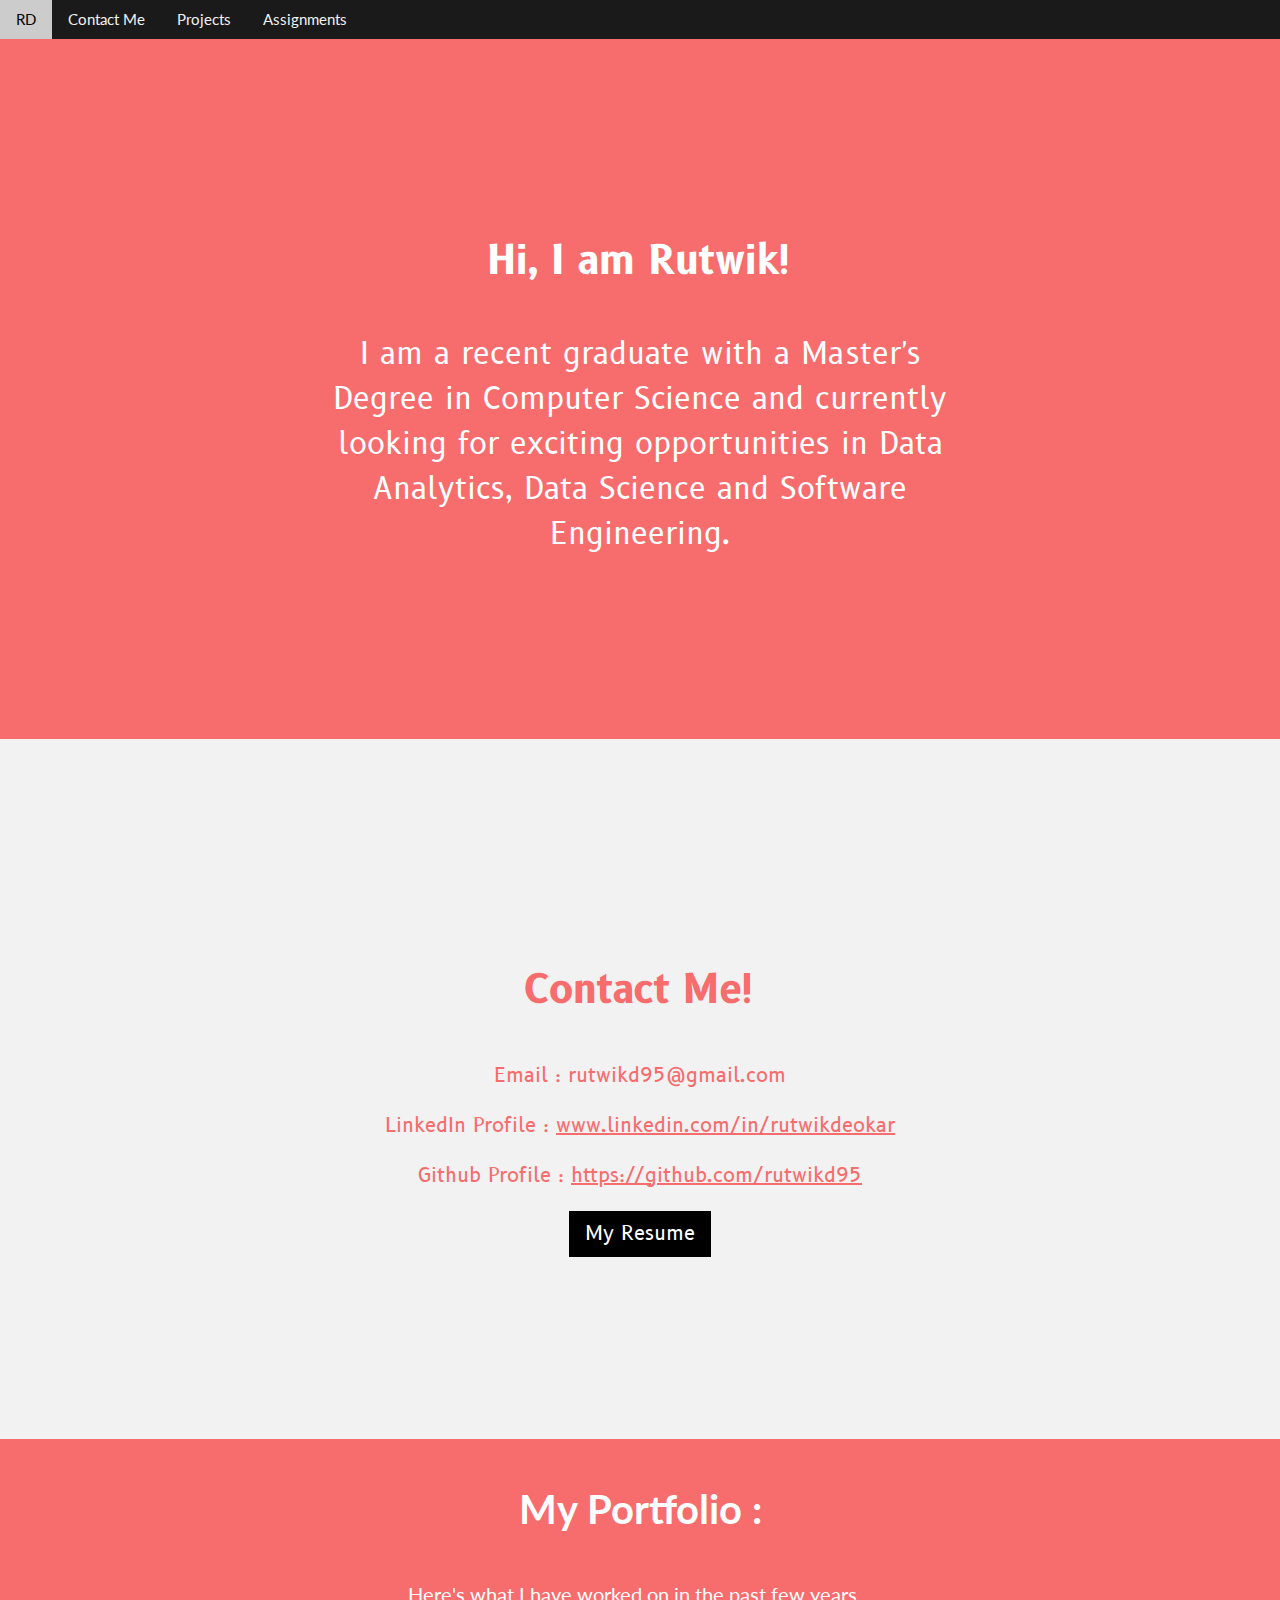
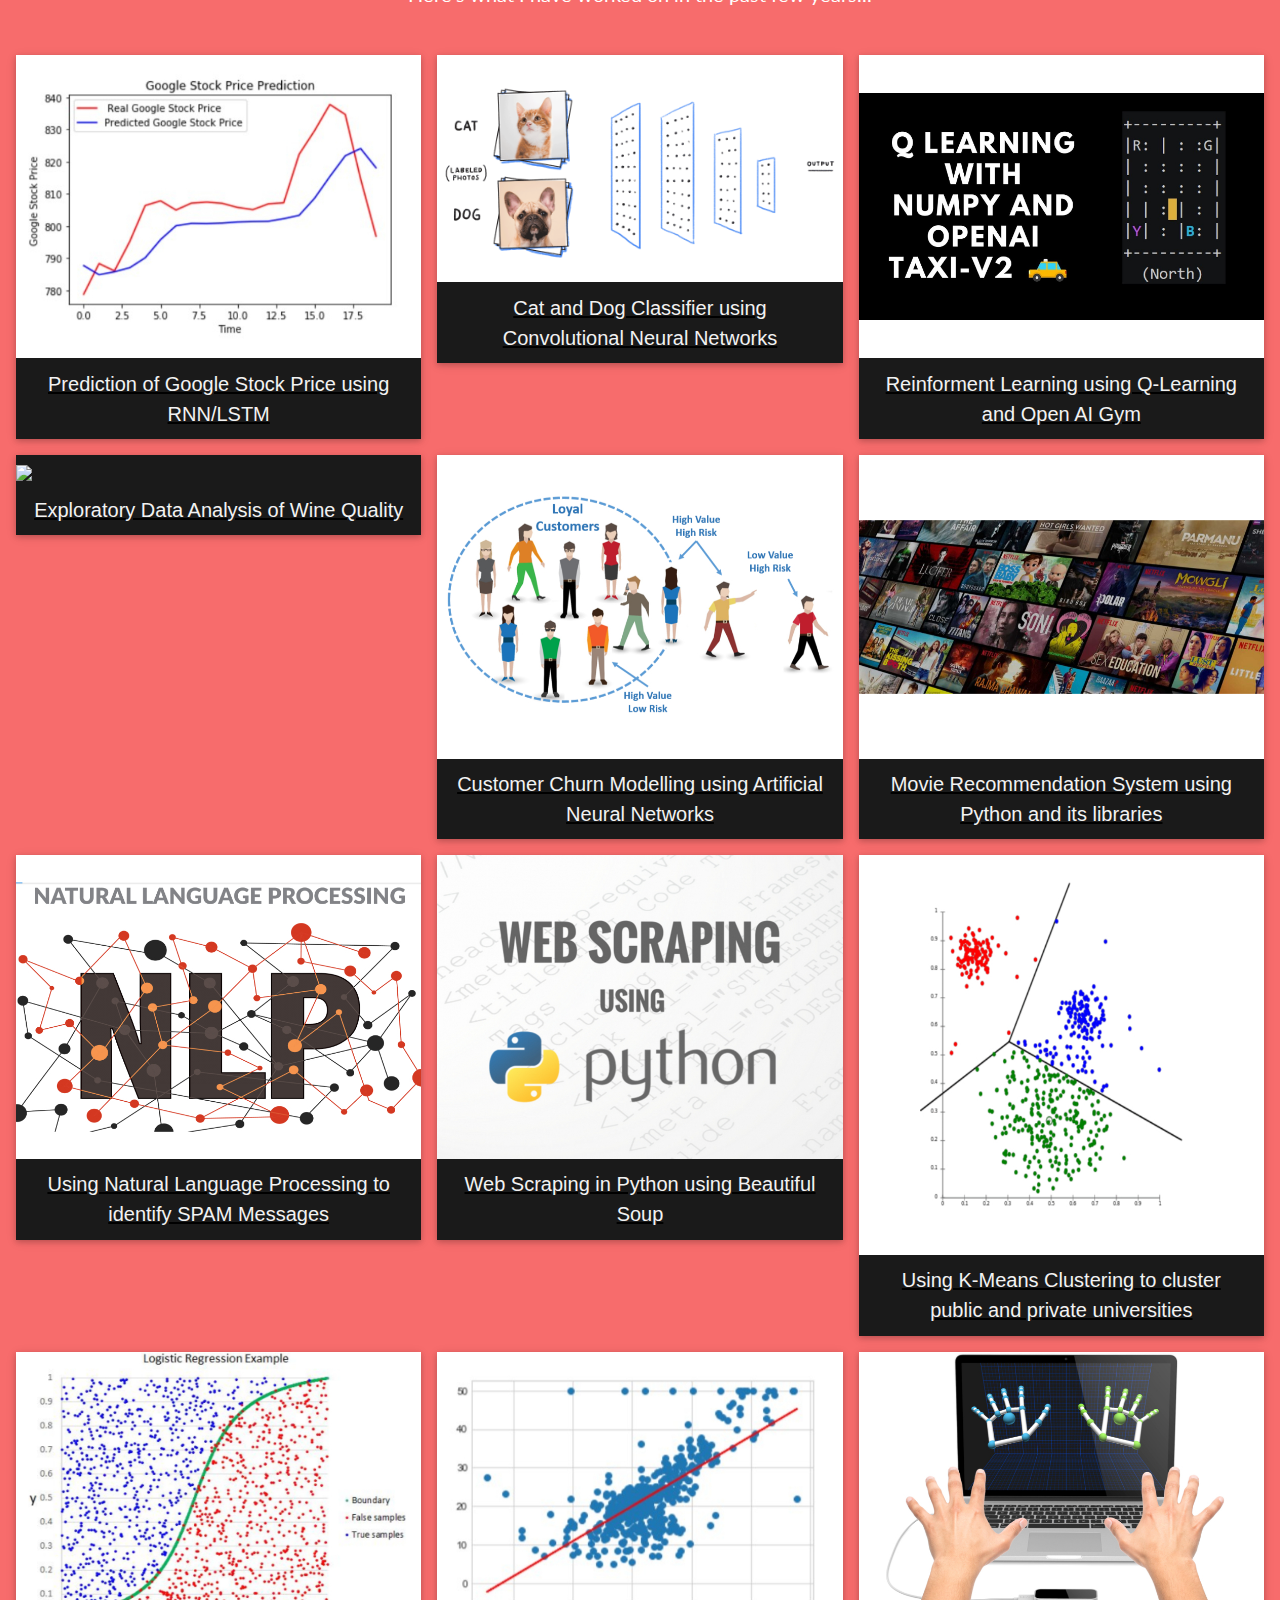
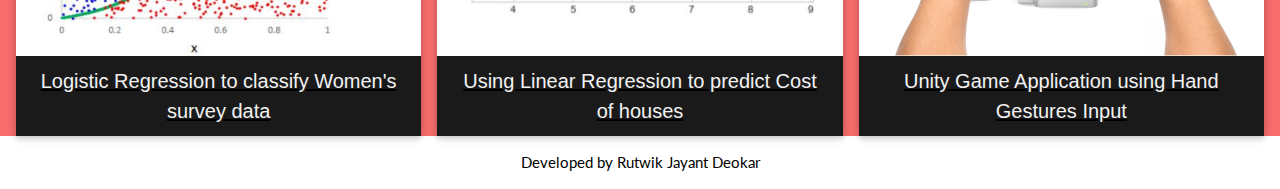
==== index.html @ 6bbfde4a "Commit" ====
<!DOCTYPE html>
<html lang="en">
<title>Rutwik Deokar's Github Pages</title>
<meta charset="UTF-8">
<meta name="viewport" content="width=device-width, initial-scale=1">
<link rel="stylesheet" href="https://www.w3schools.com/w3css/4/w3.css">
<link rel="stylesheet" href="https://fonts.googleapis.com/css?family=Lato">
<link rel="stylesheet" href="https://cdnjs.cloudflare.com/ajax/libs/font-awesome/4.7.0/css/font-awesome.min.css">
<link href="https://fonts.googleapis.com/css?family=B612&display=swap" rel="stylesheet">
<link href="https://fonts.googleapis.com/css?family=Varela&display=swap" rel="stylesheet">
<link type="text/css" rel="stylesheet" href="css/style.css" >
<style>
body {font-family: "Lato", sans-serif}
.mySlides {display: none}
</style>
<body>

<!-- NAVBAR -->
<div class="w3-bar " id="navbar_text">
  <a href="#intro_page" class="w3-bar-item w3-button w3-mobile">RD</a>
  <a href="#contact_page" class="w3-bar-item w3-button w3-mobile">Contact Me</a>
  <a href="#project_page" class="w3-bar-item w3-button w3-mobile">Projects</a>
  <a href="https://rutwikd95.github.io/hw4/" class="w3-bar-item w3-button w3-mobile">Assignments</a>
  
</div>

<!-- INTRO PAGE -->
<div class="w3-display-container" id="intro_page">
  <div class="w3-container w3-animate-opacity" style="height: 700px">
    <div class="w3-display-middle">
      <!-- <img src="images/my_avtar.jpg" class="w3-round" alt="my_avtar", style="width: 200px; height: 260px;"> -->
      <p style="text-align: center; color: white; font-size: 40px; "> <b>Hi, I am Rutwik!</b></p>
      <p style="text-align: center;color: white">I am a recent graduate with a Master's Degree in Computer Science and currently looking for exciting opportunities in Data Analytics, Data Science and Software Engineering.</p>
    </div>
  </div>
</div>


<!-- CONTACT PAGE -->

<div class="w3-display-container" id="contact_page">
  <div class="w3-container " style="height: 700px">
    <div class="w3-display-middle w3-animate-opacity" id="contact_page_text" >
      <p style="text-align: center ; font-size: 40px;"><b>Contact Me!</b></p>
      <p style="text-align: center;">Email : rutwikd95@gmail.com</p>

      <p style="text-align: center;">LinkedIn Profile : 
      <a href="https://www.linkedin.com/in/rutwikdeokar/">www.linkedin.com/in/rutwikdeokar</a></p>

      <p style="text-align: center;">Github Profile : <a href="https://github.com/rutwikd95">https://github.com/rutwikd95</a></p>
          
      <div class="w3-center">
          <a href="files/Rutwik_J_Deokar Resume.pdf" class="w3-btn w3-black">My Resume</a>
      </div>



    </div>
  </div>
</div>

<!-- PROJECTS PAGE -->

<div class="w3-display-container" id="project_page">
  <div class="w3-container " style="height: 200px">
    <div class="w3-display-topmiddle">
      <p style="text-align: center; color: white ; font-size: 40px;"><b>My Portfolio :</b></p>
      <p style="text-align: center;color: white;">Here's what I have worked on in the past few years...</p>
    </div>
  </div>


  <div class="w3-display-container " style="height: 100%">


   <div class="w3-row-padding w3-margin-top">


     <div class="w3-third">
      <a href="https://github.com/rutwikd95/Prediction-of-Google-stock-price-using-RNN-and-LSTM">
      <div class="w3-card w3-hover-opacity">
        <img src="project_images/Google Stock Price.jpg" style="width: 100%">
        <div class="w3-container w3-center">
          <h4>Prediction of Google Stock Price using RNN/LSTM</h4>
        </div>
      </div>
    </a>
     </div>
   
   

   
     <div class="w3-third">
      <a href="https://github.com/rutwikd95/Cat-and-Dog-Classifier-using-Convolutional-Neural-Network">
      <div class="w3-card w3-hover-opacity">
        <img src="project_images/Cat and Dog Classifier.gif" style="width: 100%">
        <div class="w3-container w3-center">
          <h4>Cat and Dog Classifier using Convolutional Neural Networks</h4>
        </div>
      </div>
    </a>
     </div>
   



  
     <div class="w3-third">
      <a href="https://github.com/rutwikd95/Reinforcement-Learning-OpenAi-Gym-Taxi-v2-using-Q-Learning">
      <div class="w3-card  w3-hover-opacity">
        <img src="project_images/reinforcement learning.jpg" style="width: 100%">
        <div class="w3-container w3-center">
          <h4>Reinforment Learning using Q-Learning and Open AI Gym</h4>
        </div>
      </div>
    </a>
     </div>
   
  </div>


  <div class="w3-row-padding w3-margin-top">


     <div class="w3-third">
      <a href="https://github.com/rutwikd95/EDA-of-Wine-Data-Set-and-Prediction-of-Wine-Quality">
      <div class="w3-card  w3-hover-opacity">
        <img src="project_images/wine EDA.jpg" style="width: 100%">
        <div class="w3-container w3-center">
          <h4>Exploratory Data Analysis of Wine Quality</h4>
        </div>
      </div>
    </a>
     </div>
   
   

   
     <div class="w3-third">
      <a href="https://github.com/rutwikd95/Customer-Churn-Modelling-using-Artificial-Neural-Network">
      <div class="w3-card  w3-hover-opacity">
        <img src="project_images/Customer Churn Modelling.jpg" style="width: 100%">
        <div class="w3-container w3-center">
          <h4>Customer Churn Modelling using Artificial Neural Networks</h4>
        </div>
      </div>
    </a>
     </div>
   



  
     <div class="w3-third">
      <a href="https://github.com/rutwikd95/Movie-Recommender-System-in-Python">
      <div class="w3-card  w3-hover-opacity">
        <img src="project_images/Movie Recommendation System.jpg" style="width: 100%">
        <div class="w3-container w3-center">
          <h4>Movie Recommendation System using Python and its libraries</h4>
        </div>
      </div>
    </a>
     </div>
   
  </div>

  <div class="w3-row-padding w3-margin-top">


     <div class="w3-third">
      <a href="https://github.com/rutwikd95/Natural-Language-Processing-in-Python">
      <div class="w3-card w3-hover-opacity">
        <img src="project_images/NLP.jpg" style="width: 100%">
        <div class="w3-container w3-center">
          <h4>Using Natural Language Processing to identify SPAM Messages</h4>
        </div>
      </div>
    </a>
     </div>
   
   

   
     <div class="w3-third">
      <a href="https://github.com/rutwikd95/Web-Scraping-in-Python">
      <div class="w3-card w3-hover-opacity">
        <img src="project_images/Web scraping.jpg" style="width: 100%">
        <div class="w3-container w3-center">
          <h4>Web Scraping in Python using Beautiful Soup</h4>
        </div>
      </div>
    </a>
     </div>
   



  
     <div class="w3-third">
      <a href="https://github.com/rutwikd95/K-Means-Clustering-on-College-Dataset">
      <div class="w3-card w3-hover-opacity">
        <img src="project_images/K means clustering.jpg" style="width: 100% ; height: 400px">
        <div class="w3-container w3-center">
          <h4>Using K-Means Clustering to cluster public and private universities </h4>
        </div>
      </div>
    </a>
     </div>
   
  </div>

  <div class="w3-row-padding w3-margin-top">


     <div class="w3-third">
      <a href="https://github.com/rutwikd95/Python-Logistic-Regression">
      <div class="w3-card  w3-hover-opacity">
        <img src="project_images/Logistic Regression.jpg" style="width: 100%">
        <div class="w3-container w3-center">
          <h4>Logistic Regression to classify Women's survey data</h4>
        </div>
      </div>
    </a>
     </div>
   
   

   
     <div class="w3-third">
      <a href="https://github.com/rutwikd95/Supervised-Learning-Linear-Regression-Boston-House-Prices-Dataset">
      <div class="w3-card  w3-hover-opacity">
        <img src="project_images/Linear Regression.jpg" style="width: 100%">
        <div class="w3-container w3-center">
          <h4>Using Linear Regression to predict Cost of houses</h4>
        </div>
      </div>
    </a>
     </div>
   



  
     <div class="w3-third">
      <a href="https://github.com/rutwikd95/Dump-the-answer-project">
      <div class="w3-card  w3-hover-opacity">
        <img src="project_images/Dump the answer.jpg" style="width: 100%">
        <div class="w3-container w3-center">
          <h4>Unity Game Application using Hand Gestures Input</h4>
        </div>
      </div>
    </a>
     </div>
   
  </div>



  </div>
</div>


<div class="w3-container w3-white w3-center w3-teal">
  <h5></h5>
  <p>Developed by Rutwik Jayant Deokar</p>
</div>



</body>

</html>
---- css/style.css ----
html {
  scroll-behavior: smooth;
}

#intro_page {
	font-family: 'B612', sans-serif;
	font-size: 30px;
	background-color: #F76C6C;
}

#contact_page {
	/*font-family: 'Varela', sans-serif;*/
		font-family: 'B612', sans-serif;

		/*background-color: #F2F2F2;*/
	font-size: 20px;
	/*background-color: #F7B733*/
	background-color: #F2F2F2;
}

#contact_page_text {
	color: #F76C6C;

}


#project_page {
	/*background-color: #90CCF4;*/
	/*background-color: #4ABDAC;*/
	background-color:  #F76C6C;s
	font-family: 'B612', sans-serif;
	font-size: 20px;
}

.w3-card {
	
	/*background-color: #F2F2F2;*/
	/*background-color: black;*/

	color: #F2F2F2;
 	background-color: #1A1A1A;
}

#navbar_text {
	color: #F2F2F2;
	background-color:  #1A1A1A;
}
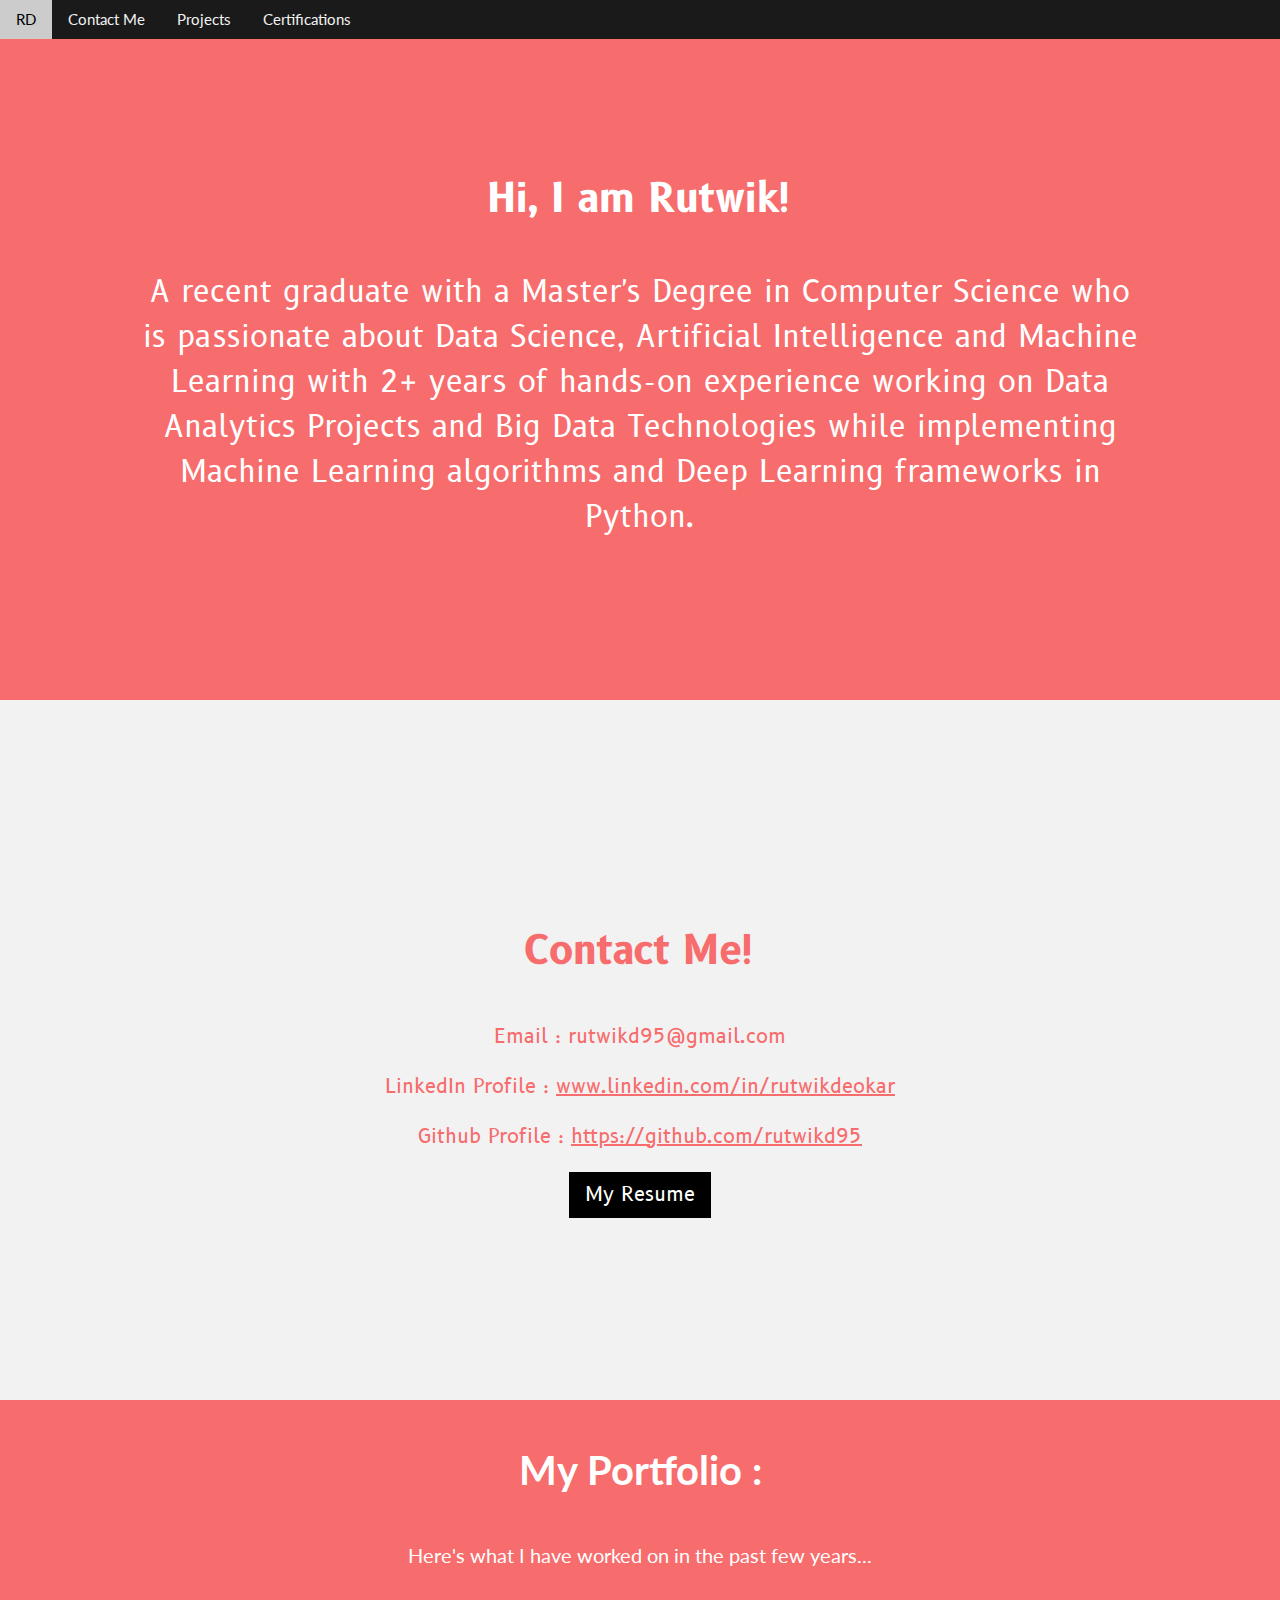
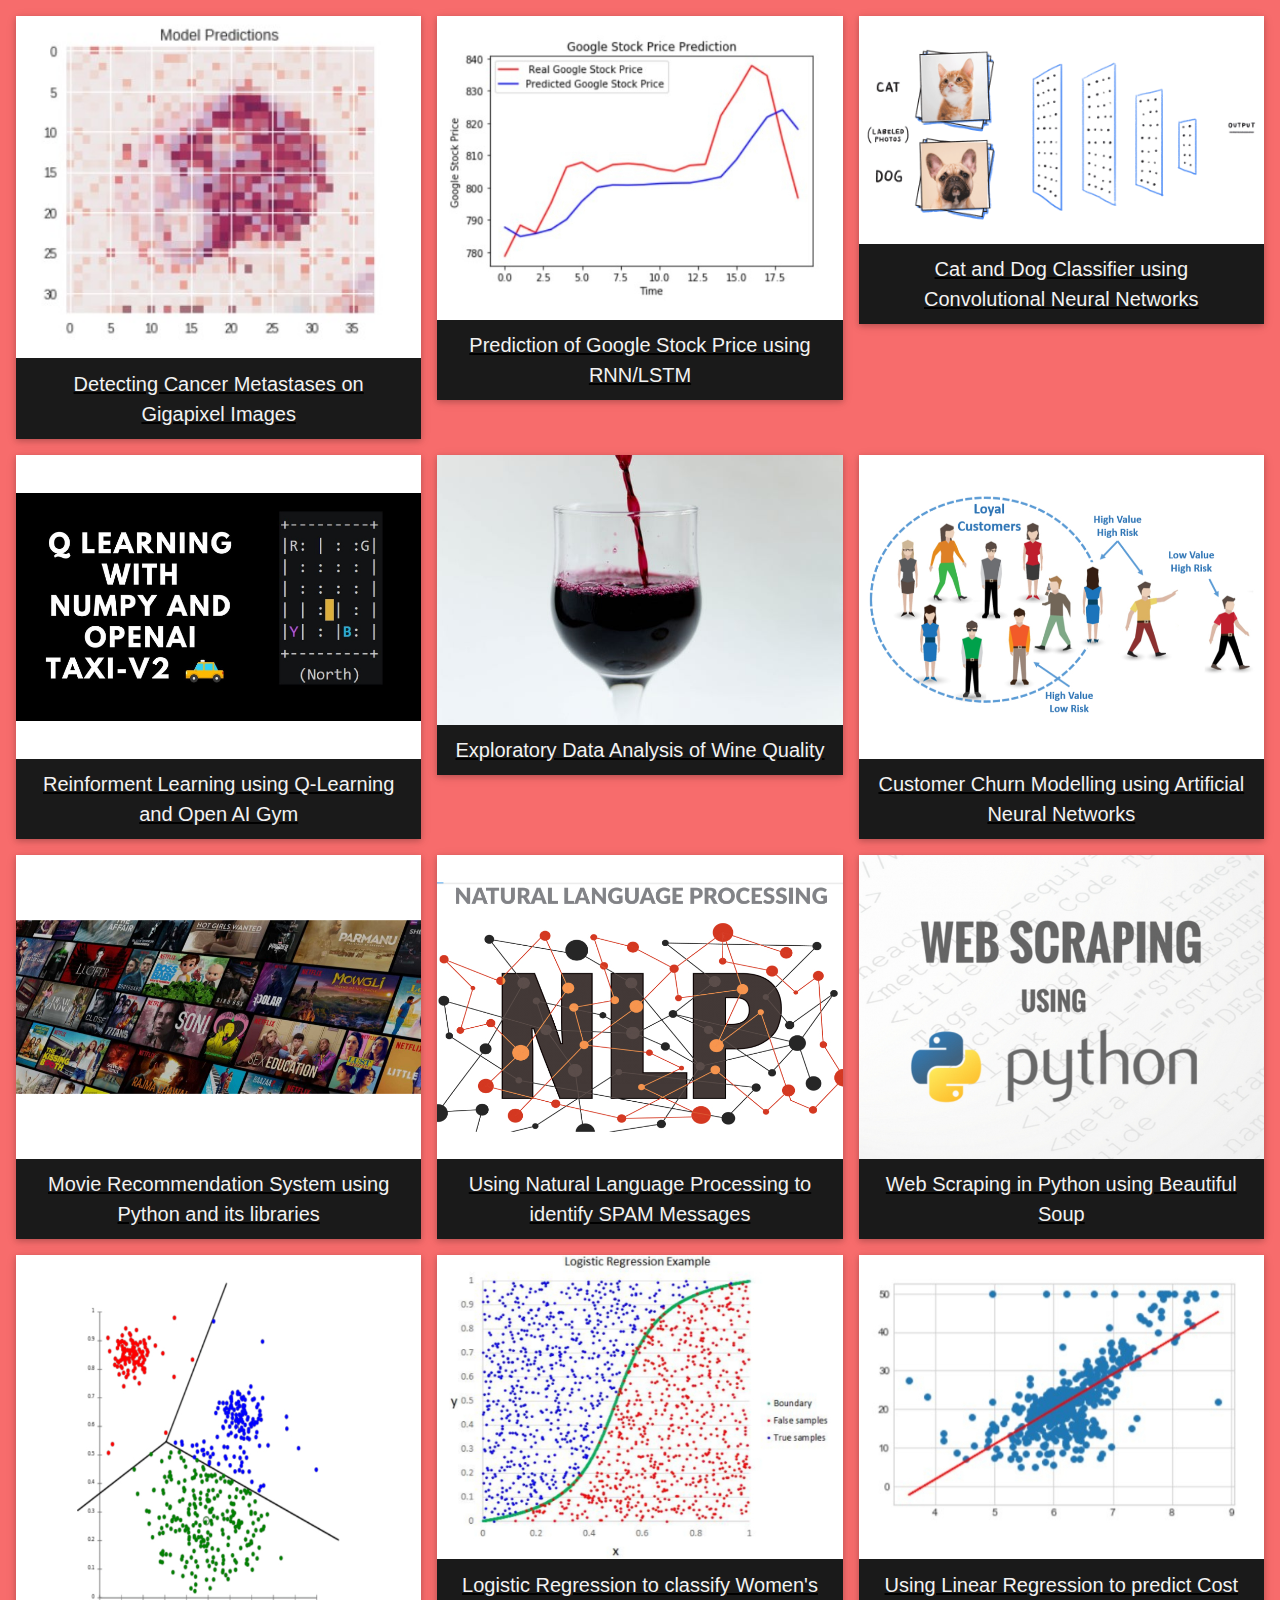
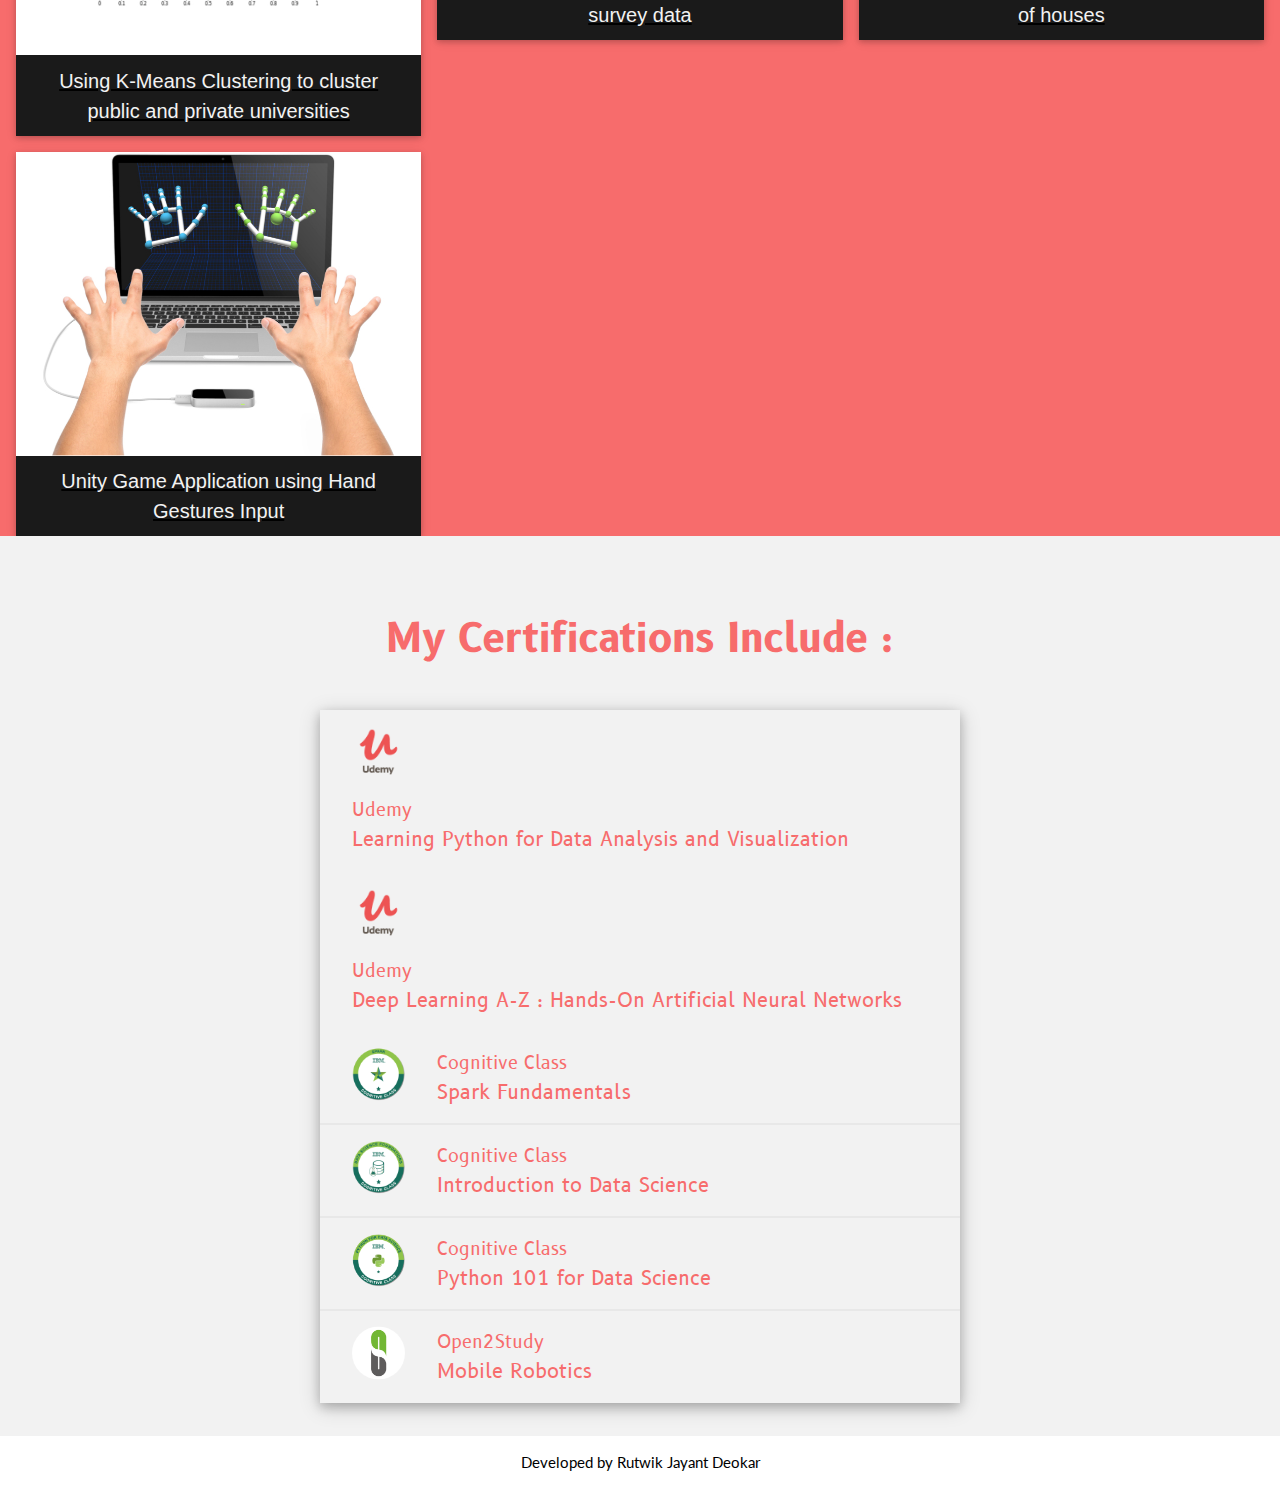
==== commit 55384a82: "Updated Images" ====
--- a/index.html
+++ b/index.html
@@ -16,21 +16,24 @@
 <body>
 
 <!-- NAVBAR -->
-<div class="w3-bar " id="navbar_text">
-  <a href="#intro_page" class="w3-bar-item w3-button w3-mobile">RD</a>
-  <a href="#contact_page" class="w3-bar-item w3-button w3-mobile">Contact Me</a>
-  <a href="#project_page" class="w3-bar-item w3-button w3-mobile">Projects</a>
-  <a href="https://rutwikd95.github.io/hw4/" class="w3-bar-item w3-button w3-mobile">Assignments</a>
-  
+
+<div class="w3-top">
+  <div class="w3-bar " id="navbar_text">
+    <a href="#intro_page" class="w3-bar-item w3-button w3-mobile">RD</a>
+    <a href="#contact_page" class="w3-bar-item w3-button w3-mobile">Contact Me</a>
+    <a href="#project_page" class="w3-bar-item w3-button w3-mobile">Projects</a>
+    <!-- <a href="https://rutwikd95.github.io/hw4/" class="w3-bar-item w3-button w3-mobile">Assignments</a> -->
+    <a href="#certification_page" class="w3-bar-item w3-button w3-mobile">Certifications</a>
+  </div>
 </div>
 
 <!-- INTRO PAGE -->
 <div class="w3-display-container" id="intro_page">
   <div class="w3-container w3-animate-opacity" style="height: 700px">
-    <div class="w3-display-middle">
+    <div class="w3-display-middle" style="width: 1000px">
       <!-- <img src="images/my_avtar.jpg" class="w3-round" alt="my_avtar", style="width: 200px; height: 260px;"> -->
       <p style="text-align: center; color: white; font-size: 40px; "> <b>Hi, I am Rutwik!</b></p>
-      <p style="text-align: center;color: white">I am a recent graduate with a Master's Degree in Computer Science and currently looking for exciting opportunities in Data Analytics, Data Science and Software Engineering.</p>
+      <p style="text-align: center;color: white">A recent graduate with a Master's Degree in Computer Science who is passionate about Data Science, Artificial Intelligence and Machine Learning with 2+ years of hands-on experience working on Data Analytics Projects and Big Data Technologies while implementing Machine Learning algorithms and Deep Learning frameworks in Python.</p>
     </div>
   </div>
 </div>
@@ -73,9 +76,26 @@
   <div class="w3-display-container " style="height: 100%">
 
 
+
+<!-- ROW 1 -->
+
    <div class="w3-row-padding w3-margin-top">
 
 
+      <div class="w3-third">
+      <a href="https://github.com/rutwikd95/Detecting-Cancer-Metastases-on-Gigapixel-Pathology-Images">
+      <div class="w3-card w3-hover-opacity">
+        <img src="project_images/detecting cancer.jpg" style="width: 100%">
+        <div class="w3-container w3-center">
+          <h4>Detecting Cancer Metastases on Gigapixel Images</h4>
+        </div>
+      </div>
+    </a>
+     </div>
+
+
+
+
      <div class="w3-third">
       <a href="https://github.com/rutwikd95/Prediction-of-Google-stock-price-using-RNN-and-LSTM">
       <div class="w3-card w3-hover-opacity">
@@ -101,7 +121,13 @@
     </a>
      </div>
    
-
+</div>
+
+
+
+<!-- ROW 2 -->
+
+      <div class="w3-row-padding w3-margin-top">
 
 
   
@@ -115,41 +141,43 @@
       </div>
     </a>
      </div>
-   
-  </div>
+     
+
+
+     <div class="w3-third">
+      <a href="https://github.com/rutwikd95/EDA-of-Wine-Data-Set-and-Prediction-of-Wine-Quality">
+      <div class="w3-card  w3-hover-opacity">
+        <img src="project_images/wine eda 2.jpg" style="width: 100%">
+        <div class="w3-container w3-center">
+          <h4>Exploratory Data Analysis of Wine Quality</h4>
+        </div>
+      </div>
+    </a>
+     </div>
+   
+   
+
+   
+     <div class="w3-third">
+      <a href="https://github.com/rutwikd95/Customer-Churn-Modelling-using-Artificial-Neural-Network">
+      <div class="w3-card  w3-hover-opacity">
+        <img src="project_images/Customer Churn Modelling.jpg" style="width: 100%">
+        <div class="w3-container w3-center">
+          <h4>Customer Churn Modelling using Artificial Neural Networks</h4>
+        </div>
+      </div>
+    </a>
+     </div>
+   
+
+</div>
+
+
+<!-- ROW 3 -->
 
 
   <div class="w3-row-padding w3-margin-top">
 
-
-     <div class="w3-third">
-      <a href="https://github.com/rutwikd95/EDA-of-Wine-Data-Set-and-Prediction-of-Wine-Quality">
-      <div class="w3-card  w3-hover-opacity">
-        <img src="project_images/wine EDA.jpg" style="width: 100%">
-        <div class="w3-container w3-center">
-          <h4>Exploratory Data Analysis of Wine Quality</h4>
-        </div>
-      </div>
-    </a>
-     </div>
-   
-   
-
-   
-     <div class="w3-third">
-      <a href="https://github.com/rutwikd95/Customer-Churn-Modelling-using-Artificial-Neural-Network">
-      <div class="w3-card  w3-hover-opacity">
-        <img src="project_images/Customer Churn Modelling.jpg" style="width: 100%">
-        <div class="w3-container w3-center">
-          <h4>Customer Churn Modelling using Artificial Neural Networks</h4>
-        </div>
-      </div>
-    </a>
-     </div>
-   
-
-
-
   
      <div class="w3-third">
       <a href="https://github.com/rutwikd95/Movie-Recommender-System-in-Python">
@@ -162,9 +190,7 @@
     </a>
      </div>
    
-  </div>
-
-  <div class="w3-row-padding w3-margin-top">
+
 
 
      <div class="w3-third">
@@ -193,7 +219,13 @@
      </div>
    
 
-
+</div>
+
+
+<!-- ROW 4 -->
+
+
+    <div class="w3-row-padding w3-margin-top">
 
   
      <div class="w3-third">
@@ -207,9 +239,7 @@
     </a>
      </div>
    
-  </div>
-
-  <div class="w3-row-padding w3-margin-top">
+
 
 
      <div class="w3-third">
@@ -237,7 +267,13 @@
     </a>
      </div>
    
-
+</div>
+
+
+<!-- ROW 5 -->
+
+
+    <div class="w3-row-padding w3-margin-top">
 
 
   
@@ -257,6 +293,100 @@
 
 
   </div>
+
+  <!-- CERTIFICATIONS PAGE -->
+<div class="w3-display-container" id="certification_page">
+  <div class="w3-container w3-animate-opacity" style="height: 900px">
+    <div class="w3-display-middle">
+      <p style="text-align: center; font-size: 40px; "> <b>My Certifications Include :</b></p>
+
+
+
+
+
+<ul class="w3-ul w3-card-4">
+
+
+    <a href="https://www.udemy.com/certificate/UC-L2UB0ZJC/">
+    <li class="w3-bar w3-hover-red">
+      <img src="certi_images/udemy_logo.png" class="w3-bar-item w3-circle w3-hide-small" style="width:85px">
+      <div class="w3-bar-item">
+        <span class="w3-large">Udemy</span><br>
+        <span>Learning Python for Data Analysis and Visualization</span>
+      </div>
+    </li>
+  </a>
+
+    <a href="https://www.udemy.com/certificate/UC-XH2S7SRC/">
+
+    <li class="w3-bar w3-hover-red">
+      <img src="certi_images/udemy_logo.png" class="w3-bar-item w3-circle w3-hide-small" style="width:85px">
+      <div class="w3-bar-item">
+        <span class="w3-large">Udemy</span><br>
+        <span>Deep Learning A-Z : Hands-On Artificial Neural Networks</span>
+      </div>
+    </li>
+  </a>
+
+    <li class="w3-bar w3-hover-red">
+      <a href="https://courses.cognitiveclass.ai/certificates/9bd73bad4bca4f72968514b3131ca215">
+      <img src="certi_images/spark_level1.png" class="w3-bar-item w3-circle w3-hide-small" style="width:85px">
+      <div class="w3-bar-item">
+        <span class="w3-large">Cognitive Class</span><br>
+        <span>Spark Fundamentals</span>
+      </div>
+    </a>
+    </li>
+
+    <li class="w3-bar w3-hover-red">
+      <a href="https://courses.cognitiveclass.ai/certificates/614d8c41045140249369fa6b803aa61e">
+      <img src="certi_images/data_science_foundations.png" class="w3-bar-item w3-circle w3-hide-small" style="width:85px">
+      <div class="w3-bar-item">
+        <span class="w3-large">Cognitive Class</span><br>
+        <span>Introduction to Data Science</span>
+      </div>
+    </a>
+    </li>
+
+    <li class="w3-bar w3-hover-red">
+      <a href="https://courses.cognitiveclass.ai/certificates/5fbcf16456a04208bfa46a0411179197">
+      <img src="certi_images/python_101.png" class="w3-bar-item w3-circle w3-hide-small" style="width:85px">
+      <div class="w3-bar-item">
+        <span class="w3-large">Cognitive Class</span><br>
+        <span>Python 101 for Data Science</span>
+      </div>
+    </a>
+    </li>
+
+    <li class="w3-bar w3-hover-red">
+      <img src="certi_images/Open2Study_logo.png" class="w3-bar-item w3-circle w3-hide-small" style="width:85px">
+      <div class="w3-bar-item">
+        <span class="w3-large">Open2Study</span><br>
+        <span>Mobile Robotics</span>
+      </div>
+    </li>
+
+
+
+
+</ul>
+
+
+
+
+
+
+
+
+      
+    </div>
+  </div>
+</div>
+
+
+
+
+
 </div>
 
 
--- a/css/style.css
+++ b/css/style.css
@@ -44,4 +44,13 @@
 #navbar_text {
 	color: #F2F2F2;
 	background-color:  #1A1A1A;
+}
+
+
+#certification_page {
+
+	font-family: 'B612', sans-serif;
+	font-size: 20px;
+	background-color: #F2F2F2;
+	color: #F76C6C;
 }